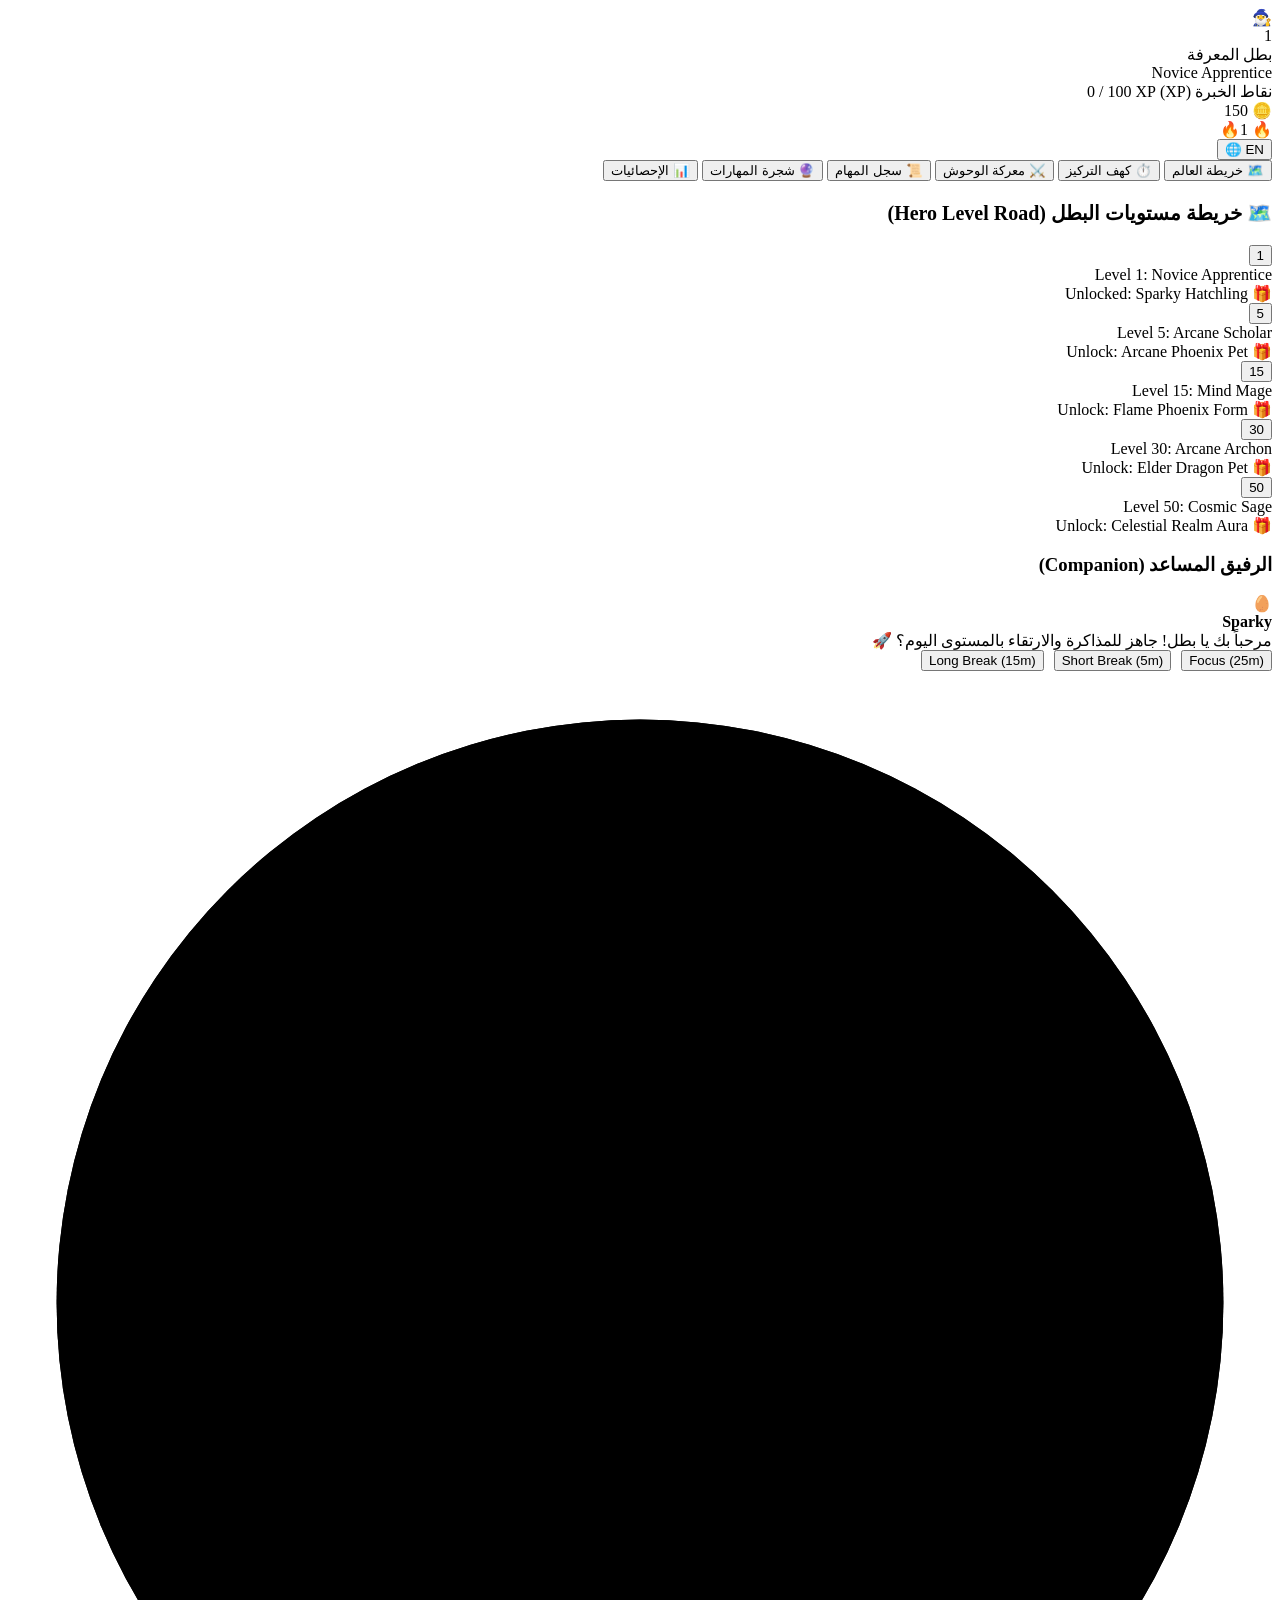
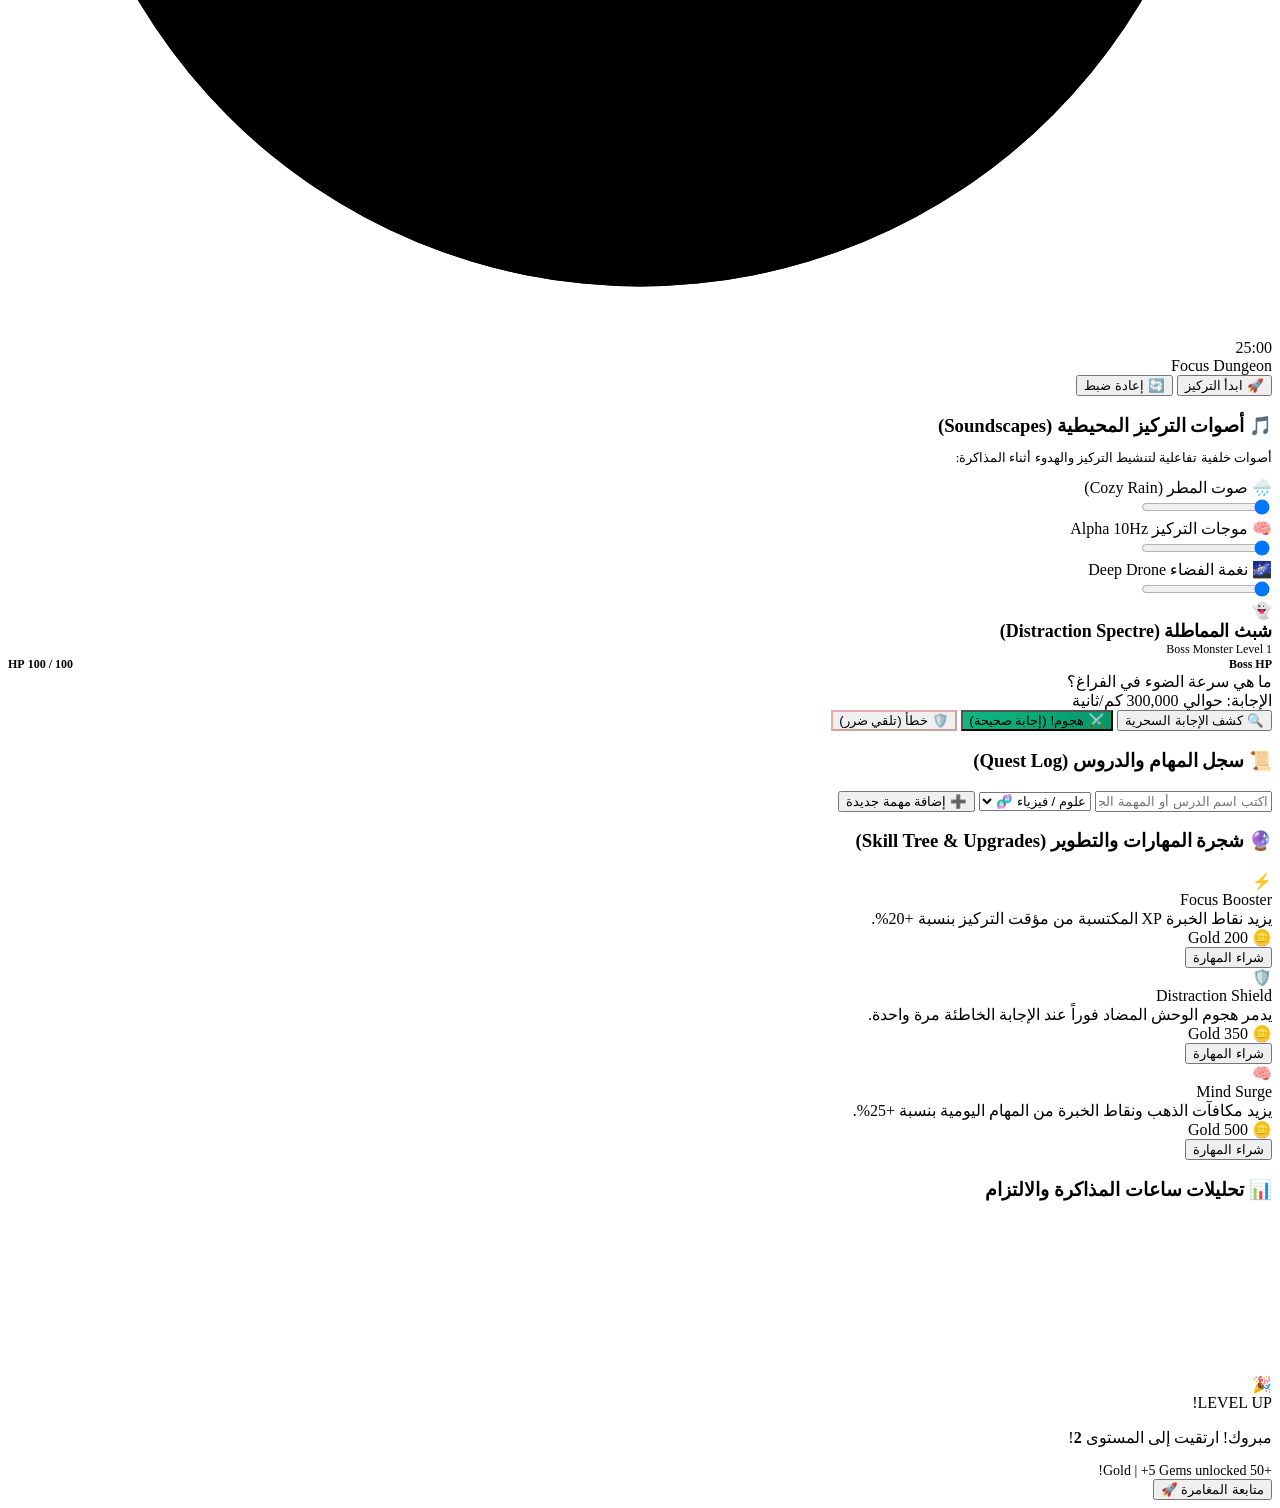
==== index.html @ 9dfbc7f9 "Add files via upload" ====
<!DOCTYPE html>
<html lang="ar" dir="rtl">
<head>
  <meta charset="UTF-8">
  <meta name="viewport" content="width=device-width, initial-scale=1.0">
  <title>StudyQuest RPG - مُغامرة المذاكرة</title>
  <link rel="stylesheet" href="css/style.css">
</head>
<body>

  <div id="app-container">

    <!-- Top RPG HUD Header -->
    <header class="rpg-hud">
      <div class="hud-profile">
        <div class="avatar-badge">
          <div class="avatar-img-container">🧙‍♂️</div>
          <div class="level-tag" id="hud-level-val">1</div>
        </div>
        <div class="player-info">
          <div class="player-name" id="hud-player-name">بطل المعرفة</div>
          <div class="player-title" id="hud-player-title">Novice Apprentice</div>
        </div>
      </div>

      <!-- XP Progress Bar -->
      <div class="xp-container">
        <div class="xp-header">
          <span>نقاط الخبرة (XP)</span>
          <span id="hud-xp-text">0 / 100 XP</span>
        </div>
        <div class="xp-bar-bg">
          <div class="xp-bar-fill" id="hud-xp-fill"></div>
        </div>
      </div>

      <!-- Currencies & Controls -->
      <div class="hud-currencies">
        <div class="currency-item gold">
          <span>🪙</span>
          <span id="hud-gold-val">150</span>
        </div>
        <div class="currency-item streak">
          <span>🔥</span>
          <span id="hud-streak-val">1🔥</span>
        </div>
        <button class="lang-btn" id="lang-toggle-btn">EN 🌐</button>
      </div>
    </header>

    <!-- RPG Navigation Tabs -->
    <nav class="rpg-nav">
      <button class="nav-tab active" data-tab="map" data-i18n="world_map">🗺️ خريطة العالم</button>
      <button class="nav-tab" data-tab="focus" data-i18n="focus_dungeon">⏱️ كهف التركيز</button>
      <button class="nav-tab" data-tab="arena" data-i18n="boss_arena">⚔️ معركة الوحوش</button>
      <button class="nav-tab" data-tab="quests" data-i18n="quest_log">📜 سجل المهام</button>
      <button class="nav-tab" data-tab="skills" data-i18n="skill_tree">🔮 شجرة المهارات</button>
      <button class="nav-tab" data-tab="analytics" data-i18n="analytics">📊 الإحصائيات</button>
    </nav>

    <!-- Main Content Area -->
    <main>

      <!-- VIEW 1: World Map & Companion -->
      <section id="view-map" class="tab-view active">
        <div class="world-map-grid">
          
          <!-- Path of Levels -->
          <div class="map-path-container">
            <h3 style="margin-bottom: 20px; color: var(--accent-gold); font-size: 20px;">🗺️ خريطة مستويات البطل (Hero Level Road)</h3>
            <div class="level-nodes-list">
              
              <div class="level-node unlocked current">
                <button class="node-btn">1</button>
                <div class="node-details">
                  <div class="node-title">Level 1: Novice Apprentice</div>
                  <div class="node-reward">🎁 Unlocked: Sparky Hatchling</div>
                </div>
              </div>

              <div class="level-node">
                <button class="node-btn">5</button>
                <div class="node-details">
                  <div class="node-title">Level 5: Arcane Scholar</div>
                  <div class="node-reward">🎁 Unlock: Arcane Phoenix Pet</div>
                </div>
              </div>

              <div class="level-node">
                <button class="node-btn">15</button>
                <div class="node-details">
                  <div class="node-title">Level 15: Mind Mage</div>
                  <div class="node-reward">🎁 Unlock: Flame Phoenix Form</div>
                </div>
              </div>

              <div class="level-node">
                <button class="node-btn">30</button>
                <div class="node-details">
                  <div class="node-title">Level 30: Arcane Archon</div>
                  <div class="node-reward">🎁 Unlock: Elder Dragon Pet</div>
                </div>
              </div>

              <div class="level-node">
                <button class="node-btn">50</button>
                <div class="node-details">
                  <div class="node-title">Level 50: Cosmic Sage</div>
                  <div class="node-reward">🎁 Unlock: Celestial Realm Aura</div>
                </div>
              </div>

            </div>
          </div>

          <!-- Companion Mascot Panel -->
          <div class="glass-card companion-card">
            <h3 style="color: var(--accent-cyan);">الرفيق المساعد (Companion)</h3>
            <div class="companion-avatar-view">
              <div class="companion-glow"></div>
              <div class="companion-sprite" id="companion-sprite">🥚</div>
            </div>
            <div style="font-weight: 800; font-size: 16px; color: var(--accent-gold);" id="companion-title">Sparky</div>
            <div class="companion-speech" data-i18n="companion_speech">
              مرحباً بك يا بطل! جاهز للمذاكرة والارتقاء بالمستوى اليوم؟ 🚀
            </div>
          </div>

        </div>
      </section>

      <!-- VIEW 2: Focus Dungeon (Pomodoro & Soundscapes) -->
      <section id="view-focus" class="tab-view">
        <div class="focus-container">
          
          <!-- Timer Display Card -->
          <div class="glass-card timer-card">
            <div style="display: flex; gap: 10px;">
              <button class="btn-secondary mode-btn active" id="btn-mode-focus">Focus (25m)</button>
              <button class="btn-secondary mode-btn" id="btn-mode-short">Short Break (5m)</button>
              <button class="btn-secondary mode-btn" id="btn-mode-long">Long Break (15m)</button>
            </div>

            <div class="timer-circle-wrap">
              <svg class="timer-svg" viewBox="0 0 260 260">
                <defs>
                  <linearGradient id="timerGradient" x1="0%" y1="0%" x2="100%" y2="100%">
                    <stop offset="0%" stop-color="#9333ea" />
                    <stop offset="100%" stop-color="#06b6d4" />
                  </linearGradient>
                </defs>
                <circle class="timer-bg-circle" cx="130" cy="130" r="120"></circle>
                <circle class="timer-progress-circle" id="timer-progress-circle" cx="130" cy="130" r="120"></circle>
              </svg>

              <div class="timer-text-display">
                <div class="time-val" id="timer-val-display">25:00</div>
                <div class="timer-mode-tag" id="timer-mode-tag">Focus Dungeon</div>
              </div>
            </div>

            <div class="timer-controls">
              <button class="btn-primary" id="timer-start-btn" data-i18n="start_focus">🚀 ابدأ التركيز</button>
              <button class="btn-primary" id="timer-pause-btn" style="display: none; background: #dc2626;" data-i18n="pause_focus">⏸️ إيقاف مؤقت</button>
              <button class="btn-secondary" id="timer-reset-btn" data-i18n="reset_focus">🔄 إعادة ضبط</button>
            </div>
          </div>

          <!-- Soundscapes Mixer -->
          <div class="glass-card soundscape-mixer">
            <h3 style="color: var(--accent-cyan); margin-bottom: 8px;">🎵 أصوات التركيز المحيطية (Soundscapes)</h3>
            <p style="font-size: 13px; color: var(--text-muted); margin-bottom: 12px;">أصوات خلفية تفاعلية لتنشيط التركيز والهدوء أثناء المذاكرة:</p>

            <div class="sound-track">
              <div class="track-info">
                <span>🌧️</span>
                <span>صوت المطر (Cozy Rain)</span>
              </div>
              <input type="range" min="0" max="1" step="0.05" value="0" class="slider-input" id="slider-rain">
            </div>

            <div class="sound-track">
              <div class="track-info">
                <span>🧠</span>
                <span>موجات التركيز Alpha 10Hz</span>
              </div>
              <input type="range" min="0" max="1" step="0.05" value="0" class="slider-input" id="slider-binaural">
            </div>

            <div class="sound-track">
              <div class="track-info">
                <span>🌌</span>
                <span>نغمة الفضاء Deep Drone</span>
              </div>
              <input type="range" min="0" max="1" step="0.05" value="0" class="slider-input" id="slider-space">
            </div>
          </div>

        </div>
      </section>

      <!-- VIEW 3: Boss Arena (Flashcards combat) -->
      <section id="view-arena" class="tab-view">
        <div class="glass-card boss-arena-card">
          
          <!-- Boss Header Stats -->
          <div class="boss-header">
            <div class="boss-identity">
              <div class="boss-avatar" id="boss-avatar">👻</div>
              <div>
                <div style="font-weight: 800; font-size: 18px;" id="boss-name">شبث المماطلة (Distraction Spectre)</div>
                <div style="font-size: 12px; color: var(--accent-ruby);">Boss Monster Level 1</div>
              </div>
            </div>

            <div class="boss-hp-container">
              <div style="display:flex; justify-content:space-between; font-size:12px; font-weight:800;">
                <span>Boss HP</span>
                <span id="boss-hp-text">100 / 100 HP</span>
              </div>
              <div class="boss-hp-bar-bg">
                <div class="boss-hp-bar-fill" id="boss-hp-fill"></div>
              </div>
            </div>
          </div>

          <!-- Combat Flashcard Stage -->
          <div class="battle-card-stage">
            <div class="flashcard-question" id="battle-question">
              ما هي سرعة الضوء في الفراغ؟
            </div>

            <div class="flashcard-answer-box" id="battle-answer-box">
              الإجابة: <span id="battle-answer">حوالي 300,000 كم/ثانية</span>
            </div>

            <div class="battle-controls">
              <button class="btn-secondary" onclick="window.cardsEngine.revealAnswer()" data-i18n="reveal_answer">🔍 كشف الإجابة السحرية</button>
              <button class="btn-primary" style="background: linear-gradient(135deg, #10b981, #059669);" onclick="window.cardsEngine.playerAttack(true)" data-i18n="attack_strike">⚔️ هجوم! (إجابة صحيحة)</button>
              <button class="btn-secondary" style="border-color: rgba(239, 68, 68, 0.4); color: var(--accent-ruby);" onclick="window.cardsEngine.playerAttack(false)" data-i18n="attack_miss">🛡️ خطأ (تلقي ضرر)</button>
            </div>
          </div>

        </div>
      </section>

      <!-- VIEW 4: Quest Log (Tasks) -->
      <section id="view-quests" class="tab-view">
        <div class="glass-card">
          <div class="quests-header">
            <h3 style="color: var(--accent-gold);">📜 سجل المهام والدروس (Quest Log)</h3>
          </div>

          <div class="task-input-group">
            <input type="text" class="task-input" id="new-quest-input" placeholder="اكتب اسم الدرس أو المهمة الجديدة...">
            <select class="task-select" id="new-quest-subject">
              <option value="science">علوم / فيزياء 🧬</option>
              <option value="math">رياضيات 📐</option>
              <option value="history">تاريخ 🏛️</option>
              <option value="lang">لغات 💬</option>
            </select>
            <button class="btn-primary" id="add-quest-btn" data-i18n="add_quest">➕ إضافة مهمة جديدة</button>
          </div>

          <div class="task-list" id="quest-task-list">
            <!-- Dynamic task items inserted here -->
          </div>
        </div>
      </section>

      <!-- VIEW 5: Skill Tree -->
      <section id="view-skills" class="tab-view">
        <div class="glass-card">
          <h3 style="color: var(--primary-purple); margin-bottom: 20px;">🔮 شجرة المهارات والتطوير (Skill Tree & Upgrades)</h3>
          
          <div class="skill-grid">
            <div class="skill-card">
              <div class="skill-icon">⚡</div>
              <div class="skill-name">Focus Booster</div>
              <div class="skill-desc">يزيد نقاط الخبرة XP المكتسبة من مؤقت التركيز بنسبة +20%.</div>
              <div class="skill-cost">🪙 200 Gold</div>
              <button class="btn-secondary" onclick="window.gamifyEngine.buySkill('focus_boost', 200)">شراء المهارة</button>
            </div>

            <div class="skill-card">
              <div class="skill-icon">🛡️</div>
              <div class="skill-name">Distraction Shield</div>
              <div class="skill-desc">يدمر هجوم الوحش المضاد فوراً عند الإجابة الخاطئة مرة واحدة.</div>
              <div class="skill-cost">🪙 350 Gold</div>
              <button class="btn-secondary" onclick="window.gamifyEngine.buySkill('distraction_shield', 350)">شراء المهارة</button>
            </div>

            <div class="skill-card">
              <div class="skill-icon">🧠</div>
              <div class="skill-name">Mind Surge</div>
              <div class="skill-desc">يزيد مكافآت الذهب ونقاط الخبرة من المهام اليومية بنسبة +25%.</div>
              <div class="skill-cost">🪙 500 Gold</div>
              <button class="btn-secondary" onclick="window.gamifyEngine.buySkill('mind_surge', 500)">شراء المهارة</button>
            </div>
          </div>
        </div>
      </section>

      <!-- VIEW 6: Analytics -->
      <section id="view-analytics" class="tab-view">
        <div class="glass-card">
          <h3 style="color: var(--accent-cyan); margin-bottom: 20px;">📊 تحليلات ساعات المذاكرة والالتزام</h3>
          <canvas id="analytics-chart-canvas"></canvas>
        </div>
      </section>

    </main>
  </div>

  <!-- Level Up Modal -->
  <div class="modal-overlay" id="level-up-modal">
    <div class="modal-card">
      <div class="modal-icon">🎉</div>
      <div class="modal-title">LEVEL UP!</div>
      <p style="color: var(--text-muted);">مبروك! ارتقيت إلى المستوى <span id="modal-level-num" style="color: var(--accent-gold); font-weight: 800;">2</span>!</p>
      <div style="font-size: 14px; color: var(--accent-emerald);">+50 Gold | +5 Gems unlocked!</div>
      <button class="btn-primary" id="modal-close-btn">متابعة المغامرة 🚀</button>
    </div>
  </div>

  <!-- Toast Container -->
  <div class="toast-container" id="toast-container"></div>

  <!-- Scripts -->
  <script src="js/audio.js"></script>
  <script src="js/gamify.js"></script>
  <script src="js/focus.js"></script>
  <script src="js/cards.js"></script>
  <script src="js/tasks.js"></script>
  <script src="js/analytics.js"></script>
  <script src="js/app.js"></script>

</body>
</html>
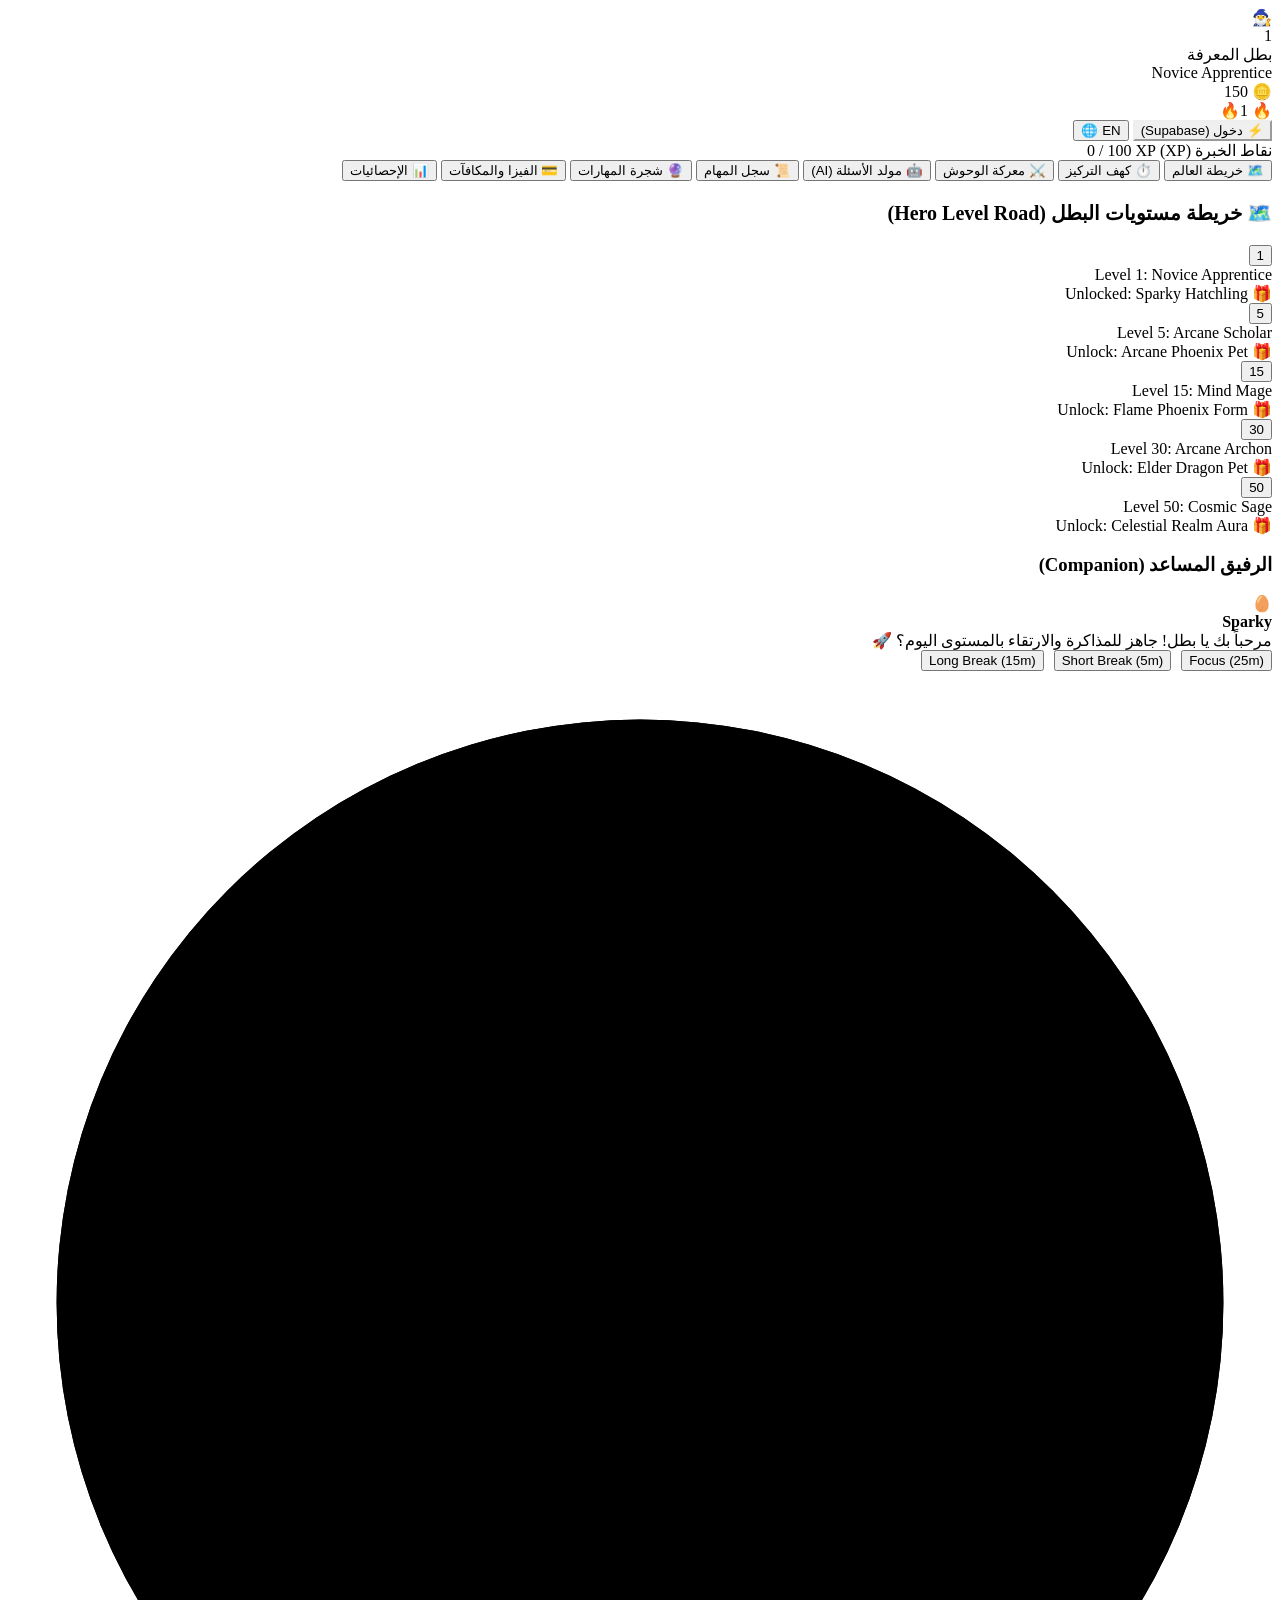
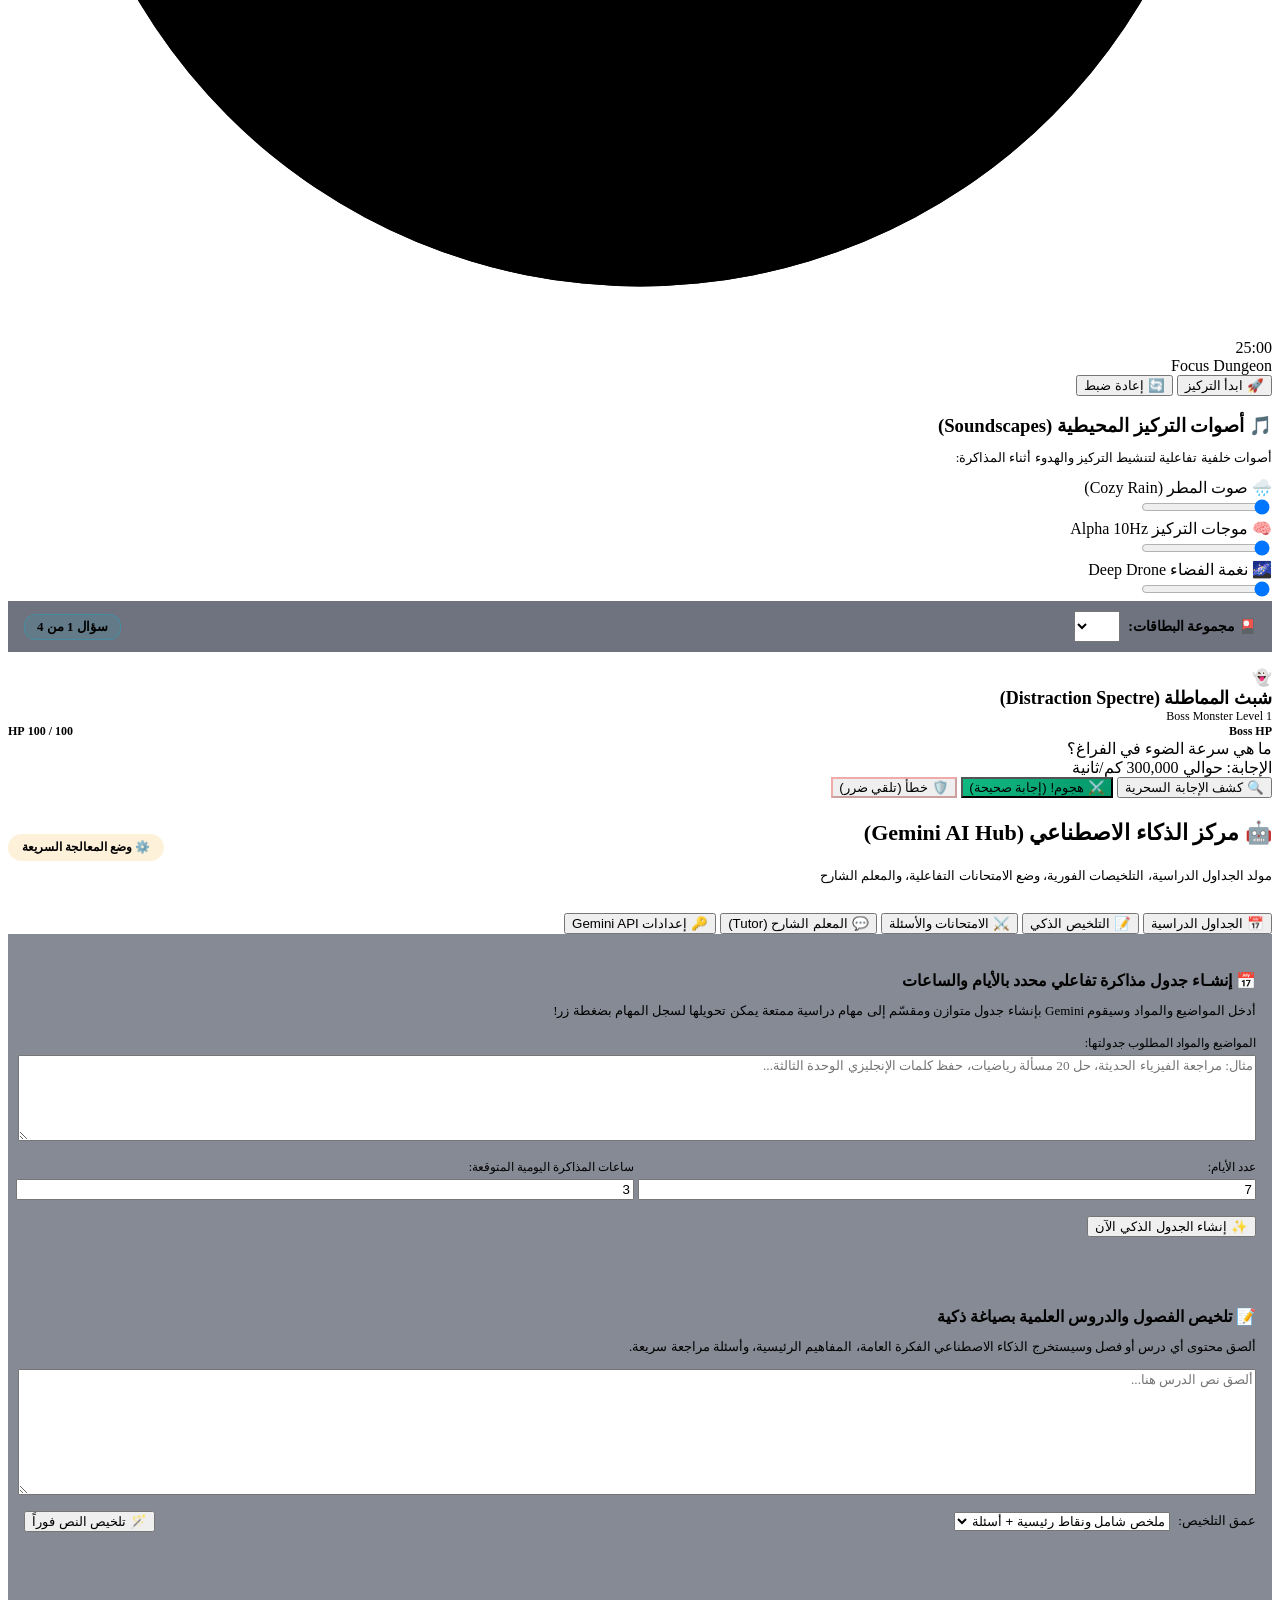
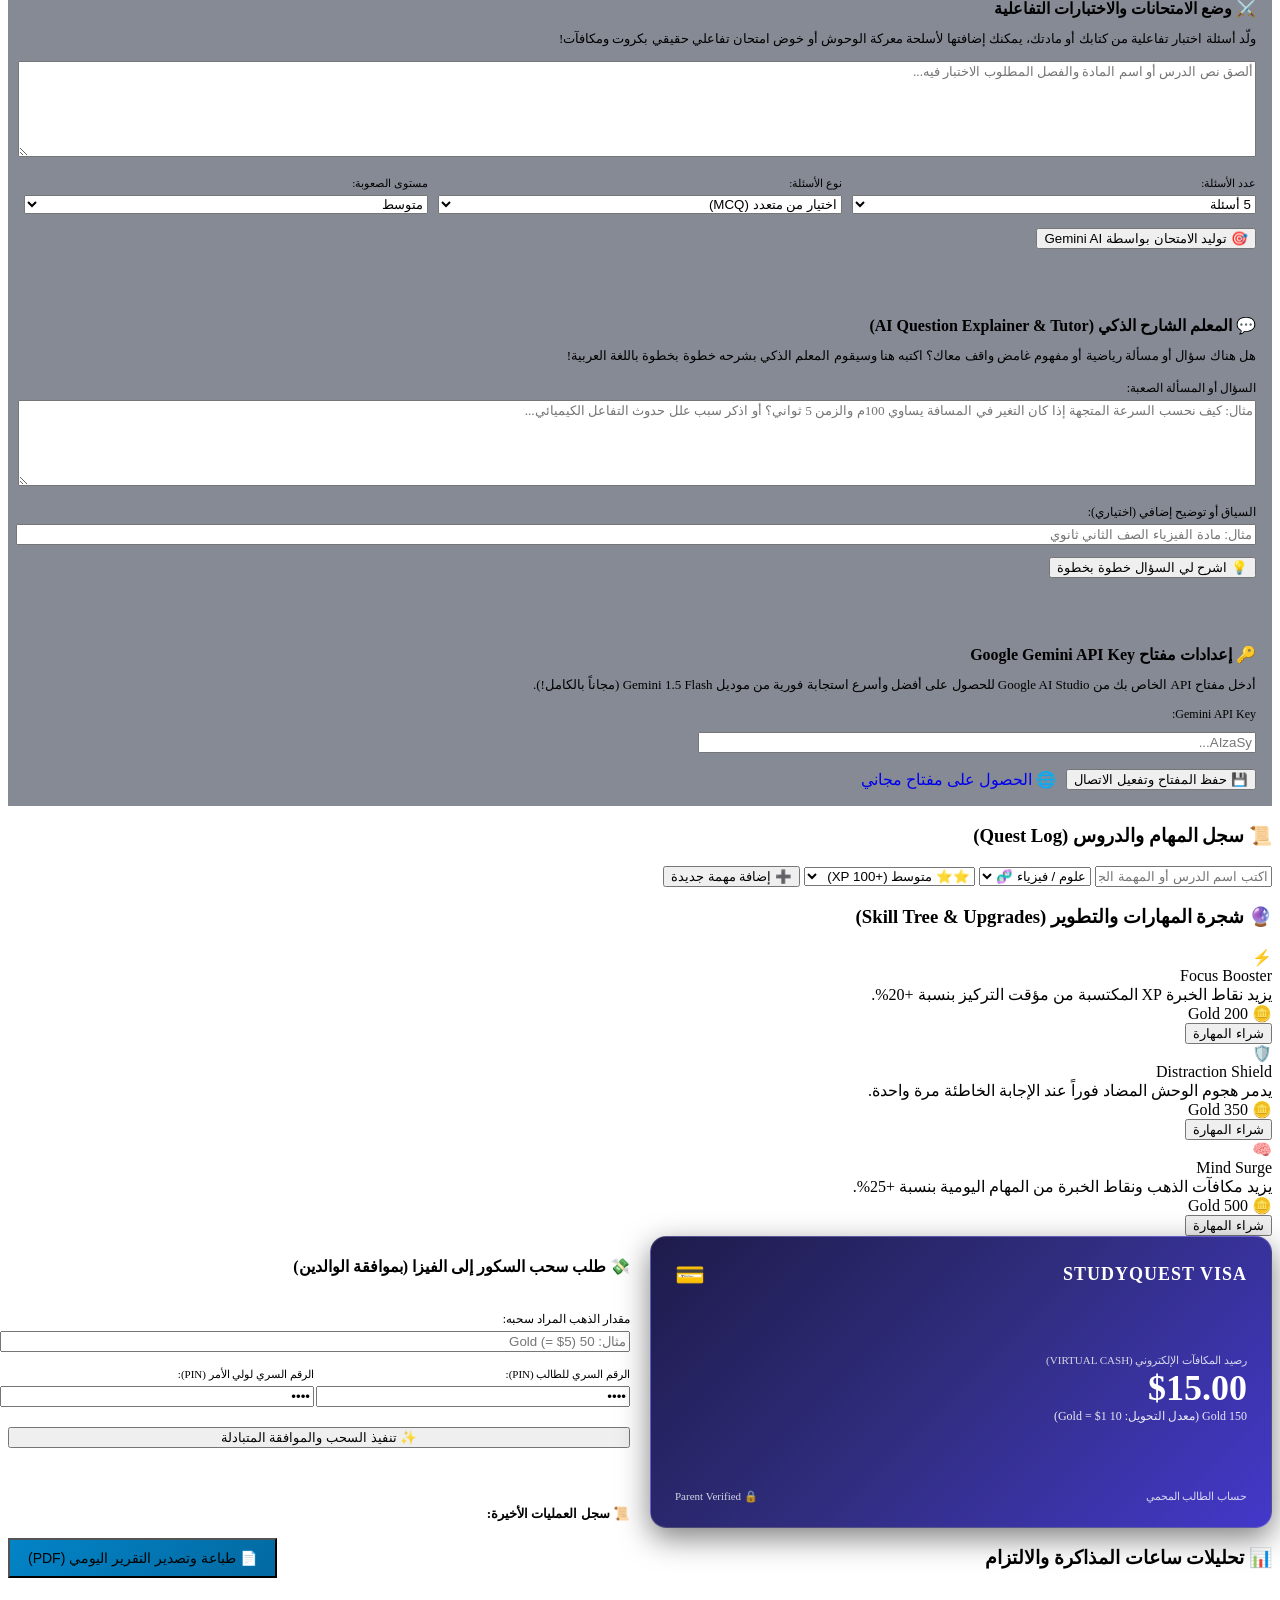
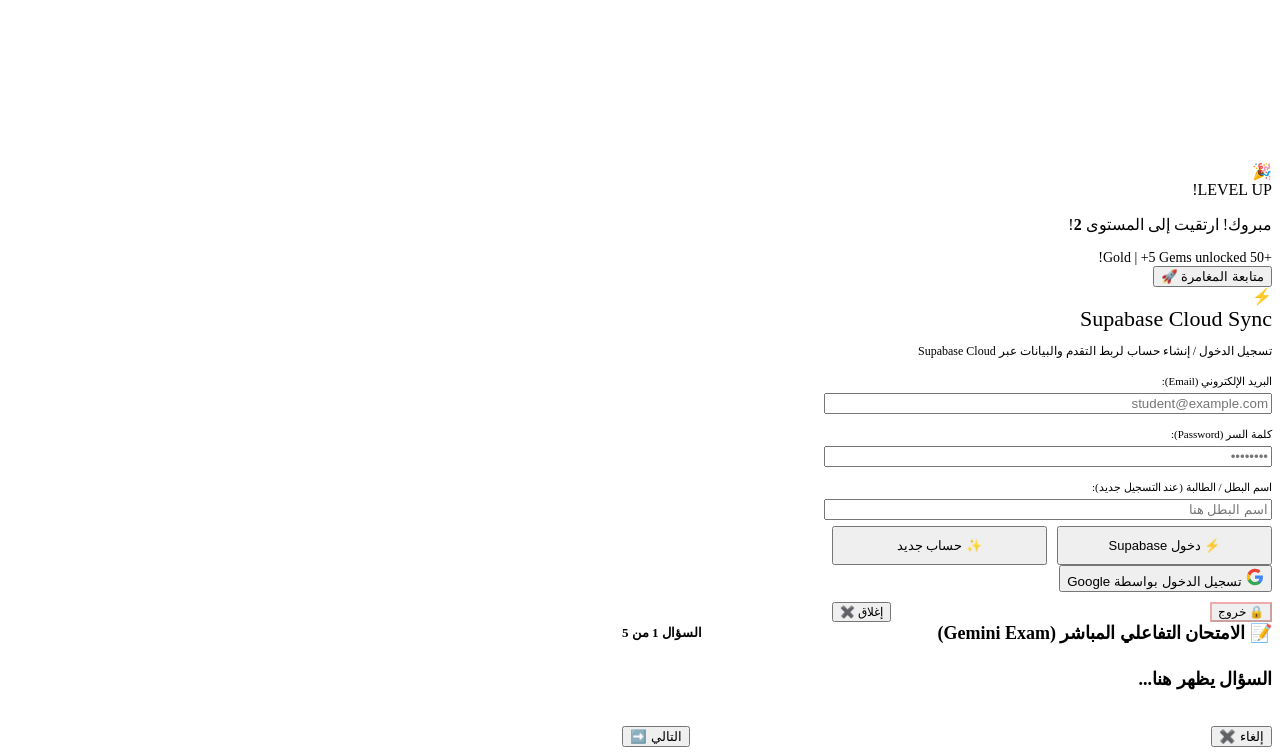
==== commit 1e220f60: "Add files via upload" ====
--- a/index.html
+++ b/index.html
@@ -12,14 +12,29 @@
 
     <!-- Top RPG HUD Header -->
     <header class="rpg-hud">
-      <div class="hud-profile">
-        <div class="avatar-badge">
-          <div class="avatar-img-container">🧙‍♂️</div>
-          <div class="level-tag" id="hud-level-val">1</div>
-        </div>
-        <div class="player-info">
-          <div class="player-name" id="hud-player-name">بطل المعرفة</div>
-          <div class="player-title" id="hud-player-title">Novice Apprentice</div>
+      <div class="hud-main-row">
+        <div class="hud-profile">
+          <div class="avatar-badge">
+            <div class="avatar-img-container">🧙‍♂️</div>
+            <div class="level-tag" id="hud-level-val">1</div>
+          </div>
+          <div class="player-info">
+            <div class="player-name" id="hud-player-name">بطل المعرفة</div>
+            <div class="player-title" id="hud-player-title">Novice Apprentice</div>
+          </div>
+        </div>
+
+        <div class="hud-currencies">
+          <div class="currency-item gold">
+            <span>🪙</span>
+            <span id="hud-gold-val">150</span>
+          </div>
+          <div class="currency-item streak">
+            <span>🔥</span>
+            <span id="hud-streak-val">1🔥</span>
+          </div>
+          <button class="lang-btn" id="firebase-auth-btn" style="border-color:var(--primary-purple); color:var(--accent-cyan);" onclick="document.getElementById('firebase-auth-modal').classList.add('active')">⚡ دخول (Supabase)</button>
+          <button class="lang-btn" id="lang-toggle-btn">EN 🌐</button>
         </div>
       </div>
 
@@ -33,19 +48,6 @@
           <div class="xp-bar-fill" id="hud-xp-fill"></div>
         </div>
       </div>
-
-      <!-- Currencies & Controls -->
-      <div class="hud-currencies">
-        <div class="currency-item gold">
-          <span>🪙</span>
-          <span id="hud-gold-val">150</span>
-        </div>
-        <div class="currency-item streak">
-          <span>🔥</span>
-          <span id="hud-streak-val">1🔥</span>
-        </div>
-        <button class="lang-btn" id="lang-toggle-btn">EN 🌐</button>
-      </div>
     </header>
 
     <!-- RPG Navigation Tabs -->
@@ -53,8 +55,10 @@
       <button class="nav-tab active" data-tab="map" data-i18n="world_map">🗺️ خريطة العالم</button>
       <button class="nav-tab" data-tab="focus" data-i18n="focus_dungeon">⏱️ كهف التركيز</button>
       <button class="nav-tab" data-tab="arena" data-i18n="boss_arena">⚔️ معركة الوحوش</button>
+      <button class="nav-tab" data-tab="ai">🤖 مولد الأسئلة (AI)</button>
       <button class="nav-tab" data-tab="quests" data-i18n="quest_log">📜 سجل المهام</button>
       <button class="nav-tab" data-tab="skills" data-i18n="skill_tree">🔮 شجرة المهارات</button>
+      <button class="nav-tab" data-tab="rewards">💳 الفيزا والمكافآت</button>
       <button class="nav-tab" data-tab="analytics" data-i18n="analytics">📊 الإحصائيات</button>
     </nav>
 
@@ -203,6 +207,19 @@
       <section id="view-arena" class="tab-view">
         <div class="glass-card boss-arena-card">
           
+          <!-- Deck Selector Toolbar -->
+          <div style="display:flex; justify-content:space-between; align-items:center; margin-bottom:16px; background:rgba(15, 23, 42, 0.6); padding:10px 16px; border-radius:var(--radius-md); border:1px solid var(--border-color); flex-wrap:wrap; gap:10px;">
+            <div style="display:flex; align-items:center; gap:8px;">
+              <span style="font-weight:700; color:var(--accent-gold); font-size:14px;">🎴 مجموعة البطاقات:</span>
+              <select id="arena-deck-select" class="task-select" style="padding:6px 12px; font-weight:700;" onchange="window.cardsEngine.switchDeck(this.value)">
+                <!-- Dynamically populated -->
+              </select>
+            </div>
+            <div id="battle-card-counter" style="font-size:13px; font-weight:800; color:var(--accent-cyan); background:rgba(6, 182, 212, 0.1); padding:4px 12px; border-radius:12px; border:1px solid rgba(6, 182, 212, 0.3);">
+              سؤال 1 من 4
+            </div>
+          </div>
+
           <!-- Boss Header Stats -->
           <div class="boss-header">
             <div class="boss-identity">
@@ -244,6 +261,215 @@
         </div>
       </section>
 
+      <!-- VIEW AI: Gemini AI Hub (Schedules, Summaries, Exams, AI Tutor) -->
+      <section id="view-ai" class="tab-view">
+        <div class="glass-card">
+          
+          <div style="display:flex; justify-content:space-between; align-items:center; flex-wrap:wrap; gap:12px; margin-bottom:16px;">
+            <div>
+              <h3 style="color: var(--accent-cyan); font-size:22px;">🤖 مركز الذكاء الاصطناعي (Gemini AI Hub)</h3>
+              <p style="font-size:13px; color:var(--text-muted); margin-top:2px;">مولد الجداول الدراسية، التلخيصات الفورية، وضع الامتحانات التفاعلية، والمعلم الشارح</p>
+            </div>
+            <div id="gemini-key-status" class="key-status-badge" style="font-size:12px; padding:6px 14px; border-radius:20px; border:1px solid var(--accent-gold); background:rgba(245,158,11,0.15); color:var(--accent-gold); font-weight:700;">
+              ⚙️ وضع المعالجة السريعة
+            </div>
+          </div>
+
+          <!-- AI Navigation Sub-Tabs -->
+          <div class="ai-sub-tabs-bar">
+            <button class="ai-sub-tab active" data-aitab="sched" onclick="window.aiQuizEngine.switchSubTab('sched')">📅 الجداول الدراسية</button>
+            <button class="ai-sub-tab" data-aitab="summary" onclick="window.aiQuizEngine.switchSubTab('summary')">📝 التلخيص الذكي</button>
+            <button class="ai-sub-tab" data-aitab="exam" onclick="window.aiQuizEngine.switchSubTab('exam')">⚔️ الامتحانات والأسئلة</button>
+            <button class="ai-sub-tab" data-aitab="tutor" onclick="window.aiQuizEngine.switchSubTab('tutor')">💬 المعلم الشارح (Tutor)</button>
+            <button class="ai-sub-tab" data-aitab="settings" onclick="window.aiQuizEngine.switchSubTab('settings')">🔑 إعدادات Gemini API</button>
+          </div>
+
+          <!-- SUB-VIEW 1: Schedule Generator (📅 الجداول الدراسية) -->
+          <div id="ai-view-sched" class="ai-sub-view active">
+            <div style="background:rgba(15, 23, 42, 0.5); padding:16px; border-radius:var(--radius-md); border:1px solid var(--border-color);">
+              <h4 style="color:var(--accent-gold); margin-bottom:8px;">📅 إنشـاء جدول مذاكرة تفاعلي محدد بالأيام والساعات</h4>
+              <p style="font-size:13px; color:var(--text-muted); margin-bottom:14px;">أدخل المواضيع والمواد وسيقوم Gemini بإنشاء جدول متوازن ومقسّم إلى مهام دراسية ممتعة يمكن تحويلها لسجل المهام بضغطة زر!</p>
+
+              <div style="display:flex; flex-direction:column; gap:12px;">
+                <div>
+                  <label style="font-size:12px; color:var(--text-muted);">المواضيع والمواد المطلوب جدولتها:</label>
+                  <textarea id="ai-sched-topics" class="task-input" style="width:100%; height:80px; margin-top:4px; font-family:inherit;" placeholder="مثال: مراجعة الفيزياء الحديثة، حل 20 مسألة رياضيات، حفظ كلمات الإنجليزي الوحدة الثالثة..."></textarea>
+                </div>
+
+                <div style="display:grid; grid-template-columns:1fr 1fr; gap:12px;">
+                  <div>
+                    <label style="font-size:12px; color:var(--text-muted);">عدد الأيام:</label>
+                    <input type="number" id="ai-sched-days" class="task-input" style="width:100%; margin-top:4px;" value="7" min="1" max="30">
+                  </div>
+                  <div>
+                    <label style="font-size:12px; color:var(--text-muted);">ساعات المذاكرة اليومية المتوقعة:</label>
+                    <input type="number" id="ai-sched-hours" class="task-input" style="width:100%; margin-top:4px;" value="3" min="1" max="12">
+                  </div>
+                </div>
+
+                <button class="btn-primary" style="align-self:flex-start; margin-top:4px;" onclick="window.aiQuizEngine.generateStudySchedule()">
+                  ✨ إنشاء الجدول الذكي الآن
+                </button>
+              </div>
+
+              <div id="ai-sched-status" style="margin-top:14px; font-weight:700; font-size:13px; color:var(--accent-cyan);"></div>
+
+              <div id="ai-sched-result" style="margin-top:16px;">
+                <div id="ai-sched-list"></div>
+                <div id="ai-sched-actions" style="display:none; gap:10px; margin-top:12px;">
+                  <button class="btn-primary" style="background:linear-gradient(135deg, #10b981, #059669);" onclick="window.aiQuizEngine.addScheduleToQuestLog()">
+                    🚀 إضافة جميع مهام الجدول إلى سجل المهام (Quest Log)
+                  </button>
+                </div>
+              </div>
+            </div>
+          </div>
+
+          <!-- SUB-VIEW 2: Smart Summary (📝 التلخيص الذكي) -->
+          <div id="ai-view-summary" class="ai-sub-view">
+            <div style="background:rgba(15, 23, 42, 0.5); padding:16px; border-radius:var(--radius-md); border:1px solid var(--border-color);">
+              <h4 style="color:var(--accent-cyan); margin-bottom:8px;">📝 تلخيص الفصول والدروس العلمية بصياغة ذكية</h4>
+              <p style="font-size:13px; color:var(--text-muted); margin-bottom:14px;">ألصق محتوى أي درس أو فصل وسيستخرج الذكاء الاصطناعي الفكرة العامة، المفاهيم الرئيسية، وأسئلة مراجعة سريعة.</p>
+
+              <textarea id="ai-summary-text" class="task-input" style="width:100%; height:120px; font-family:inherit;" placeholder="ألصق نص الدرس هنا..."></textarea>
+              
+              <div style="display:flex; justify-content:space-between; align-items:center; margin-top:12px; flex-wrap:wrap; gap:12px;">
+                <div style="display:flex; align-items:center; gap:8px;">
+                  <span style="font-size:13px;">عمق التلخيص:</span>
+                  <select id="ai-summary-depth" class="task-select">
+                    <option value="quick">موجز ونقاط مفتاحية سريعة</option>
+                    <option value="detailed" selected>ملخص شامل ونقاط رئيسية + أسئلة</option>
+                  </select>
+                </div>
+
+                <button class="btn-primary" onclick="window.aiQuizEngine.generateSummary()">
+                  🪄 تلخيص النص فوراً
+                </button>
+              </div>
+
+              <div id="ai-summary-status" style="margin-top:14px; font-weight:700; font-size:13px; color:var(--accent-cyan);"></div>
+
+              <div id="ai-summary-output" class="markdown-preview-box" style="margin-top:14px;"></div>
+              
+              <div id="ai-summary-actions" style="display:none; margin-top:12px;">
+                <button class="btn-secondary" onclick="window.aiQuizEngine.copySummary()">
+                  📋 نسخ التلخيص إلى الحافظة
+                </button>
+              </div>
+            </div>
+          </div>
+
+          <!-- SUB-VIEW 3: Exam & Quiz Generator (⚔️ الامتحانات والأسئلة) -->
+          <div id="ai-view-exam" class="ai-sub-view">
+            <div style="background:rgba(15, 23, 42, 0.5); padding:16px; border-radius:var(--radius-md); border:1px solid var(--border-color);">
+              <h4 style="color:var(--accent-pink); margin-bottom:8px;">⚔️ وضع الامتحانات والاختبارات التفاعلية</h4>
+              <p style="font-size:13px; color:var(--text-muted); margin-bottom:14px;">ولّد أسئلة اختبار تفاعلية من كتابك أو مادتك، يمكنك إضافتها لأسلحة معركة الوحوش أو خوض امتحان تفاعلي حقيقي بكروت ومكافآت!</p>
+
+              <textarea id="ai-exam-topic" class="task-input" style="width:100%; height:90px; font-family:inherit;" placeholder="ألصق نص الدرس أو اسم المادة والفصل المطلوب الاختبار فيه..."></textarea>
+
+              <div style="display:grid; grid-template-columns:1fr 1fr 1fr; gap:10px; margin-top:12px;">
+                <div>
+                  <label style="font-size:11px; color:var(--text-muted);">عدد الأسئلة:</label>
+                  <select id="ai-exam-count" class="task-select" style="width:100%; margin-top:4px;">
+                    <option value="3">3 أسئلة</option>
+                    <option value="5" selected>5 أسئلة</option>
+                    <option value="10">10 أسئلة</option>
+                  </select>
+                </div>
+
+                <div>
+                  <label style="font-size:11px; color:var(--text-muted);">نوع الأسئلة:</label>
+                  <select id="ai-exam-type" class="task-select" style="width:100%; margin-top:4px;">
+                    <option value="mcq" selected>اختيار من متعدد (MCQ)</option>
+                    <option value="true_false">صح أو خطأ</option>
+                    <option value="flashcard">بطاقات ذاكرة</option>
+                  </select>
+                </div>
+
+                <div>
+                  <label style="font-size:11px; color:var(--text-muted);">مستوى الصعوبة:</label>
+                  <select id="ai-exam-difficulty" class="task-select" style="width:100%; margin-top:4px;">
+                    <option value="easy">سهل</option>
+                    <option value="medium" selected>متوسط</option>
+                    <option value="hard">صعب / متتقدم</option>
+                  </select>
+                </div>
+              </div>
+
+              <button class="btn-primary" style="margin-top:14px;" onclick="window.aiQuizEngine.generateExam()">
+                🎯 توليد الامتحان بواسطة Gemini AI
+              </button>
+
+              <div id="ai-exam-status" style="margin-top:14px; font-weight:700; font-size:13px; color:var(--accent-cyan);"></div>
+
+              <div id="ai-exam-preview" style="margin-top:14px;"></div>
+
+              <div id="ai-exam-actions" style="display:none; gap:12px; margin-top:14px; flex-wrap:wrap;">
+                <button class="btn-primary" style="background:linear-gradient(135deg, #10b981, #059669);" onclick="window.aiQuizEngine.startInteractiveExamModal()">
+                  📝 بدء الامتحان التفاعلي المباشر والحصول على الشهادة
+                </button>
+                <button class="btn-secondary" onclick="window.aiQuizEngine.addExamToBossDeck()">
+                  ⚔️ إضافة الأسئلة لمعركة الوحوش (Boss Deck)
+                </button>
+              </div>
+            </div>
+          </div>
+
+          <!-- SUB-VIEW 4: AI Tutor & Question Explainer (💬 المعلم الشارح) -->
+          <div id="ai-view-tutor" class="ai-sub-view">
+            <div style="background:rgba(15, 23, 42, 0.5); padding:16px; border-radius:var(--radius-md); border:1px solid var(--border-color);">
+              <h4 style="color:var(--accent-emerald); margin-bottom:8px;">💬 المعلم الشارح الذكي (AI Question Explainer & Tutor)</h4>
+              <p style="font-size:13px; color:var(--text-muted); margin-bottom:14px;">هل هناك سؤال أو مسألة رياضية أو مفهوم غامض واقف معاك؟ اكتبه هنا وسيقوم المعلم الذكي بشرحه خطوة بخطوة باللغة العربية!</p>
+
+              <div style="display:flex; flex-direction:column; gap:12px;">
+                <div>
+                  <label style="font-size:12px; color:var(--text-muted);">السؤال أو المسألة الصعبة:</label>
+                  <textarea id="ai-tutor-question" class="task-input" style="width:100%; height:80px; font-family:inherit; margin-top:4px;" placeholder="مثال: كيف نحسب السرعة المتجهة إذا كان التغير في المسافة يساوي 100م والزمن 5 ثواني؟ أو اذكر سبب علل حدوث التفاعل الكيميائي..."></textarea>
+                </div>
+
+                <div>
+                  <label style="font-size:12px; color:var(--text-muted);">السياق أو توضيح إضافي (اختياري):</label>
+                  <input type="text" id="ai-tutor-context" class="task-input" style="width:100%; margin-top:4px;" placeholder="مثال: مادة الفيزياء الصف الثاني ثانوي">
+                </div>
+
+                <button class="btn-primary" style="align-self:flex-start;" onclick="window.aiQuizEngine.explainQuestion()">
+                  💡 اشرح لي السؤال خطوة بخطوة
+                </button>
+              </div>
+
+              <div id="ai-tutor-status" style="margin-top:14px; font-weight:700; font-size:13px; color:var(--accent-cyan);"></div>
+
+              <div id="ai-tutor-result-card" class="glass-card" style="display:none; margin-top:16px; border-right:4px solid var(--accent-emerald);">
+                <div id="ai-tutor-output" class="markdown-preview-box"></div>
+              </div>
+            </div>
+          </div>
+
+          <!-- SUB-VIEW 5: Gemini API Key Settings (🔑 إعدادات Gemini) -->
+          <div id="ai-view-settings" class="ai-sub-view">
+            <div style="background:rgba(15, 23, 42, 0.5); padding:16px; border-radius:var(--radius-md); border:1px solid var(--border-color);">
+              <h4 style="color:var(--accent-gold); margin-bottom:8px;">🔑 إعدادات مفتاح Google Gemini API Key</h4>
+              <p style="font-size:13px; color:var(--text-muted); margin-bottom:14px;">أدخل مفتاح API الخاص بك من Google AI Studio للحصول على أفضل وأسرع استجابة فورية من موديل Gemini 1.5 Flash (مجاناً بالكامل!).</p>
+
+              <div style="display:flex; flex-direction:column; gap:10px; max-width:550px;">
+                <label style="font-size:12px; color:var(--text-muted);">Gemini API Key:</label>
+                <input type="password" id="gemini-api-key-input" class="task-input" style="width:100%;" placeholder="AIzaSy...">
+
+                <div style="display:flex; gap:10px; margin-top:6px;">
+                  <button class="btn-primary" onclick="window.aiQuizEngine.saveApiKeyFromUI()">
+                    💾 حفظ المفتاح وتفعيل الاتصال
+                  </button>
+                  <a href="https://aistudio.google.com/app/apikey" target="_blank" class="btn-secondary" style="text-decoration:none; display:inline-flex; align-items:center; gap:4px;">
+                    🌐 الحصول على مفتاح مجاني
+                  </a>
+                </div>
+              </div>
+            </div>
+          </div>
+
+        </div>
+      </section>
+
       <!-- VIEW 4: Quest Log (Tasks) -->
       <section id="view-quests" class="tab-view">
         <div class="glass-card">
@@ -258,6 +484,11 @@
               <option value="math">رياضيات 📐</option>
               <option value="history">تاريخ 🏛️</option>
               <option value="lang">لغات 💬</option>
+            </select>
+            <select class="task-select" id="new-quest-difficulty">
+              <option value="easy">⭐ سهل (+50 XP)</option>
+              <option value="medium" selected>⭐⭐ متوسط (+100 XP)</option>
+              <option value="hard">⭐⭐⭐ صعب (+200 XP)</option>
             </select>
             <button class="btn-primary" id="add-quest-btn" data-i18n="add_quest">➕ إضافة مهمة جديدة</button>
           </div>
@@ -301,10 +532,72 @@
         </div>
       </section>
 
+      <!-- VIEW REWARDS: Virtual Visa & Parent Cashout -->
+      <section id="view-rewards" class="tab-view">
+        <div class="glass-card" style="display:grid; grid-template-columns: 1fr 1fr; gap:20px;">
+          
+          <!-- Virtual Visa Card -->
+          <div style="background: linear-gradient(135deg, #1e1b4b, #312e81, #4338ca); border: 1px solid rgba(255,255,255,0.2); border-radius: 16px; padding: 24px; color: #fff; box-shadow: 0 10px 30px rgba(0,0,0,0.5); position:relative; overflow:hidden; display:flex; flex-direction:column; justify-content:space-between; min-height:220px;">
+            <div style="display:flex; justify-content:space-between; align-items:center;">
+              <span style="font-weight:800; font-size:18px; letter-spacing:1px;">STUDYQUEST VISA</span>
+              <span style="font-size:24px;">💳</span>
+            </div>
+
+            <div>
+              <div style="font-size:11px; opacity:0.8; text-transform:uppercase;">رصيد المكافآت الإلكتروني (Virtual Cash)</div>
+              <div style="font-size:36px; font-weight:900; color:var(--accent-gold);" id="visa-cash-balance">$15.00</div>
+              <div style="font-size:12px; opacity:0.9;" id="visa-gold-balance">150 Gold (معدل التحويل: 10 Gold = $1)</div>
+            </div>
+
+            <div style="display:flex; justify-content:space-between; font-size:11px; opacity:0.8;">
+              <span>حساب الطالب المحمي</span>
+              <span>🔒 Parent Verified</span>
+            </div>
+          </div>
+
+          <!-- Withdrawal & Parent Approval Form -->
+          <div style="display:flex; flex-direction:column; gap:12px;">
+            <h4 style="color:var(--accent-gold);">💸 طلب سحب السكور إلى الفيزا (بموافقة الوالدين)</h4>
+            
+            <div>
+              <label style="font-size:12px; color:var(--text-muted);">مقدار الذهب المراد سحبه:</label>
+              <input type="number" id="withdraw-gold-amount" class="task-input" style="width:100%; margin-top:4px;" placeholder="مثال: 50 Gold (= $5)">
+            </div>
+
+            <div style="display:grid; grid-template-columns: 1fr 1fr; gap:10px;">
+              <div>
+                <label style="font-size:11px; color:var(--text-muted);">الرقم السري للطالب (PIN):</label>
+                <input type="password" id="withdraw-student-pin" class="task-input" style="width:100%; margin-top:4px;" value="1234">
+              </div>
+
+              <div>
+                <label style="font-size:11px; color:var(--accent-cyan);">الرقم السري لولي الأمر (PIN):</label>
+                <input type="password" id="withdraw-parent-pin" class="task-input" style="width:100%; margin-top:4px;" value="0000" placeholder="افتراضي: 0000">
+              </div>
+            </div>
+
+            <button class="btn-primary" style="margin-top:8px;" onclick="window.rewardsEngine.processWithdrawal(document.getElementById('withdraw-gold-amount').value, document.getElementById('withdraw-student-pin').value, document.getElementById('withdraw-parent-pin').value)">
+              ✨ تنفيذ السحب والموافقة المتبادلة
+            </button>
+
+            <div style="margin-top:14px; border-top:1px solid var(--border-color); padding-top:10px;">
+              <h5 style="color:var(--text-muted); margin-bottom:6px;">📜 سجل العمليات الأخيرة:</h5>
+              <div id="visa-tx-history"></div>
+            </div>
+          </div>
+
+        </div>
+      </section>
+
       <!-- VIEW 6: Analytics -->
       <section id="view-analytics" class="tab-view">
         <div class="glass-card">
-          <h3 style="color: var(--accent-cyan); margin-bottom: 20px;">📊 تحليلات ساعات المذاكرة والالتزام</h3>
+          <div style="display:flex; justify-content:space-between; align-items:center; margin-bottom:20px; flex-wrap:wrap; gap:12px;">
+            <h3 style="color: var(--accent-cyan);">📊 تحليلات ساعات المذاكرة والالتزام</h3>
+            <button class="btn-primary" style="background: linear-gradient(135deg, #0284c7, #0369a1); font-size:14px; padding:10px 18px;" onclick="window.analyticsEngine.printDailyReport()">
+              📄 طباعة وتصدير التقرير اليومي (PDF)
+            </button>
+          </div>
           <canvas id="analytics-chart-canvas"></canvas>
         </div>
       </section>
@@ -323,6 +616,91 @@
     </div>
   </div>
 
+      <!-- Supabase / Cloud Authentication Modal -->
+  <div class="modal-overlay" id="firebase-auth-modal">
+    <div class="modal-card" style="max-width:440px;">
+      <div class="modal-icon">⚡</div>
+      <div class="modal-title" style="color:var(--accent-cyan); font-size:22px;">Supabase Cloud Sync</div>
+      <p style="font-size:12px; color:var(--text-muted);">تسجيل الدخول / إنشاء حساب لربط التقدم والبيانات عبر Supabase Cloud</p>
+      
+      <div style="width:100%; display:flex; flex-direction:column; gap:10px; text-align:right;">
+        <div>
+          <label style="font-size:11px; color:var(--text-muted);">البريد الإلكتروني (Email):</label>
+          <input type="email" id="fb-email-input" class="task-input" style="width:100%; margin-top:4px;" placeholder="student@example.com">
+        </div>
+
+        <div>
+          <label style="font-size:11px; color:var(--text-muted);">كلمة السر (Password):</label>
+          <input type="password" id="fb-password-input" class="task-input" style="width:100%; margin-top:4px;" placeholder="••••••••">
+        </div>
+
+        <div>
+          <label style="font-size:11px; color:var(--text-muted);">اسم البطل / الطالبة (عند التسجيل جديد):</label>
+          <input type="text" id="fb-name-input" class="task-input" style="width:100%; margin-top:4px;" placeholder="اسم البطل هنا">
+        </div>
+      </div>
+
+      <div style="display:flex; gap:10px; width:100%; flex-wrap:wrap; margin-top:6px;">
+        <button class="btn-primary" style="flex:1; font-size:13px; padding:10px;" onclick="window.supabaseService ? window.supabaseService.signIn(document.getElementById('fb-email-input').value, document.getElementById('fb-password-input').value).then(res => { if(res) document.getElementById('firebase-auth-modal').classList.remove('active'); }) : window.firebaseService.signIn(document.getElementById('fb-email-input').value, document.getElementById('fb-password-input').value).then(res => { if(res) document.getElementById('firebase-auth-modal').classList.remove('active'); })">
+          ⚡ دخول Supabase
+        </button>
+
+        <button class="btn-secondary" style="flex:1; font-size:13px; padding:10px;" onclick="window.supabaseService ? window.supabaseService.signUp(document.getElementById('fb-email-input').value, document.getElementById('fb-password-input').value, document.getElementById('fb-name-input').value).then(res => { if(res) document.getElementById('firebase-auth-modal').classList.remove('active'); }) : window.firebaseService.signUp(document.getElementById('fb-email-input').value, document.getElementById('fb-password-input').value, document.getElementById('fb-name-input').value).then(res => { if(res) document.getElementById('firebase-auth-modal').classList.remove('active'); })">
+          ✨ حساب جديد
+        </button>
+      </div>
+
+      <!-- Google Sign-In Button -->
+      <button class="btn-google" onclick="if(window.supabaseService) { window.supabaseService.signInWithGoogle(); } else if(window.firebaseService) { window.firebaseService.signInWithGoogle(); }">
+        <svg width="18" height="18" viewBox="0 0 24 24">
+          <path fill="#4285F4" d="M22.56 12.25c0-.78-.07-1.53-.2-2.25H12v4.26h5.92c-.26 1.37-1.04 2.53-2.21 3.31v2.77h3.57c2.08-1.92 3.28-4.74 3.28-8.09z"/>
+          <path fill="#34A853" d="M12 23c2.97 0 5.46-.98 7.28-2.66l-3.57-2.77c-.98.66-2.23 1.06-3.71 1.06-2.86 0-5.29-1.93-6.16-4.53H2.18v2.84C3.99 20.53 7.7 23 12 23z"/>
+          <path fill="#FBBC05" d="M5.84 14.09c-.22-.66-.35-1.36-.35-2.09s.13-1.43.35-2.09V7.06H2.18C1.43 8.55 1 10.22 1 12s.43 3.45 1.18 4.94l2.85-2.22.81-.63z"/>
+          <path fill="#EA4335" d="M12 5.38c1.62 0 3.06.56 4.21 1.64l3.15-3.15C17.45 2.09 14.97 1 12 1 7.7 1 3.99 3.47 2.18 7.06l3.66 2.84c.87-2.6 3.3-4.52 6.16-4.52z"/>
+        </svg>
+        <span>تسجيل الدخول بواسطة Google</span>
+      </button>
+
+      <div style="display:flex; justify-content:space-between; width:100%; margin-top:10px;">
+        <button class="btn-secondary" style="border-color:rgba(239, 68, 68, 0.4); color:var(--accent-ruby); font-size:12px;" onclick="if(window.supabaseService) window.supabaseService.signOut(); if(window.firebaseService) window.firebaseService.signOut(); document.getElementById('firebase-auth-modal').classList.remove('active');">
+          🔒 خروج
+        </button>
+        <button class="btn-secondary" style="font-size:12px;" onclick="document.getElementById('firebase-auth-modal').classList.remove('active')">
+          إغلاق ✖️
+        </button>
+      </div>
+    </div>
+  </div>
+
+  <!-- Interactive Exam Modal -->
+  <div class="modal-overlay" id="interactive-exam-modal">
+    <div class="modal-card" style="max-width:650px; width:95%;">
+      <div style="display:flex; justify-content:space-between; align-items:center; width:100%; border-bottom:1px solid var(--border-color); padding-bottom:10px; margin-bottom:14px;">
+        <div style="font-weight:800; font-size:18px; color:var(--accent-pink);">📝 الامتحان التفاعلي المباشر (Gemini Exam)</div>
+        <div id="exam-modal-counter" style="font-size:13px; color:var(--accent-cyan); font-weight:800;">السؤال 1 من 5</div>
+      </div>
+
+      <div id="exam-modal-body" style="width:100%;">
+        <div id="exam-modal-question" style="font-size:18px; font-weight:700; color:var(--text-main); margin-bottom:16px; text-align:right;">
+          السؤال يظهر هنا...
+        </div>
+
+        <div id="exam-modal-options" style="display:flex; flex-direction:column; gap:8px; width:100%;">
+          <!-- Options dynamically populated -->
+        </div>
+
+        <div style="display:flex; justify-content:space-between; margin-top:20px; width:100%;">
+          <button class="btn-secondary" onclick="document.getElementById('interactive-exam-modal').classList.remove('active')">
+            إلغاء ✖️
+          </button>
+          <button class="btn-primary" id="exam-modal-next-btn" onclick="window.aiQuizEngine.handleExamNextStep()">
+            التالي ➡️
+          </button>
+        </div>
+      </div>
+    </div>
+  </div>
+
   <!-- Toast Container -->
   <div class="toast-container" id="toast-container"></div>
 
@@ -333,7 +711,13 @@
   <script src="js/cards.js"></script>
   <script src="js/tasks.js"></script>
   <script src="js/analytics.js"></script>
+  <script src="js/rewards.js"></script>
+  <script src="js/gemini.js"></script>
+  <script src="js/ai_quiz.js"></script>
+  <script type="module" src="js/supabase-config.js"></script>
+  <script type="module" src="js/firebase-config.js"></script>
   <script src="js/app.js"></script>
 
 </body>
 </html>
+
